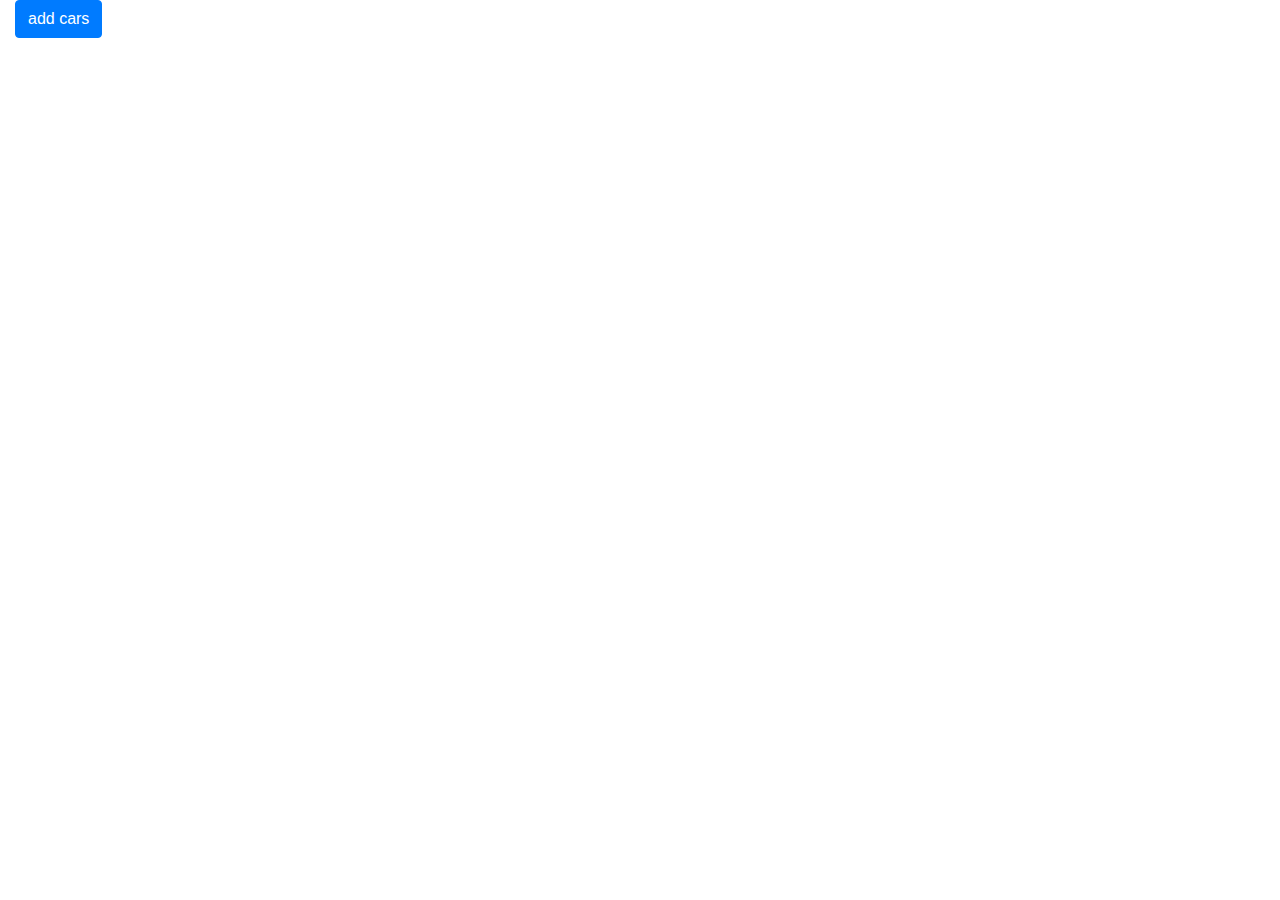
==== FrontEnd/assets/pages/CarManage.html @ 54dfabb5 "update" ====
<!DOCTYPE html>
<html lang="en">
<head>
    <meta charset="UTF-8">
    <title>Title</title>
    <link rel="stylesheet" href="../css/bootstrap.css">
    <script src="https://ajax.googleapis.com/ajax/libs/jquery/3.7.1/jquery.min.js"></script>
</head>
<body>
<div class="container-fluid">
    <button type="button" class="btn btn-primary" id="addCarBtn" data-toggle="modal" data-target="#carInertModel"> add cars</button>
</div><!--container-fluid-->


<div class="modal fade" tabindex="-1" id="carInertModel" role="dialog">
    <div class="modal-dialog modal-dialog-centered" role="document">
        <div class="modal-content">
            <div class="modal-header">
                <h5 class="modal-title">Registration Form </h5>
                <button type="button" class="close" data-dismiss="modal" aria-label="Close">
                    <span aria-hidden="true">&times;</span>
                </button>
            </div>
            <div class="modal-body">
                <!-- Modal Body -->
                <form id="regForm">
                    <div class="form-group">
                        <label for="nameInputTxt">Name</label>
                        <input type="text" class="form-control" id="nameInputTxt" placeholder="Insert Name">
                    </div>
                    <div class="form-group">
                    <label for="nameInputTxt">Brand</label>
                    <input type="text" class="form-control" id="brandInputTxt" placeholder="Insert Brand">
                    </div>
                    <div class="form-group">
                        <label for="nameInputTxt">Register Number</label>
                        <input type="text" class="form-control" id="RegNoInputTxt" placeholder="Insert Register Number">
                    </div>
                    <div class="form-group">
                        <label for="nameInputTxt">Rate</label>
                        <input type="text" class="form-control" id="rateInputTxt" placeholder="Insert Rate">
                    </div>
                    <div class="form-group">
                        <label for="nameInputTxt">Price Of Extra km</label>
                        <input type="text" class="form-control" id="priceExtraKmInputTxt" placeholder="Insert Price Of Extra km">
                    </div>
                    <div class="form-group">
                        <label for="nameInputTxt">Free Km For Day</label>
                        <input type="text" class="form-control" id="FreeKmInputTxt" placeholder="Insert Free Km For Day">
                    </div>
                    <div class="form-group">
                        <label for="nameInputTxt">Vehicle Type</label>
                        <input type="text" class="form-control" id="vehicleTypeInputTxt" placeholder="Insert Vehicle Type">
                    </div>
                    <div class="form-group">
                        <label for="nameInputTxt">Transmission Type</label>
                        <input type="text" class="form-control" id="transmissionInputTxt" placeholder="Insert Transmission Type">
                    </div>
                    <div class="form-group">
                        <label for="nameInputTxt">Number of Passenger</label>
                        <input type="text" class="form-control" id="noPassengerInputTxt" placeholder="Insert Number of Passenger">
                    </div>
                    <div class="form-group">
                        <label for="nameInputTxt">Colour</label>
                        <input type="text" class="form-control" id="colourInputTxt" placeholder="Insert Colour">
                    </div>
                    <div class="form-group">
                        <label for="nameInputTxt">Fuel Type</label>
                        <input type="text" class="form-control" id="fuelInputTxt" placeholder="Insert Fuel">
                    </div>
                    <button  id="carInertBtn" type="submit" class="btn btn-primary">Save</button>
                </form>
            </div>
            <div class="modal-footer">
                <p> </p>
            </div>
        </div>
    </div>
</div>
<!-- // Modal more content -->
<script>
    const BASE_URL = "http://localhost:8080/BackEnd_war";

    $("#carInertBtn").click(function (){
        var name=$("#nameInputTxt").val();
        var brand=$("#brandInputTxt").val();
        var regNo=$("#RegNoInputTxt").val();
        var rate=$("#rateInputTxt").val();
        var priceEDay=$("#priceExtraKmInputTxt").val();
        var freeKm=$("#FreeKmInputTxt").val();
        var type=$("#vehicleTypeInputTxt").val();
        var transmission=$("#transmissionInputTxt").val();
        var noPassenger=$("#noPassengerInputTxt").val();
        var colour=$("#colourInputTxt").val();
        var fuel=$("#fuelInputTxt").val();
        insertCar(name,brand,regNo,rate,priceEDay,freeKm,type,transmission,noPassenger,colour,fuel);
    });
    function insertCar(name,brand,regNo,rate,priceEDay,freeKm,type,transmission,noPassenger,colour,fuel){
        $.ajax({
            url:BASE_URL+"/car?name="+name+"&brand="+brand+"&type="+type+"&regNo="+regNo+"&priceExtraKm="+priceEDay+"&transmissonType="+transmission+"&rate="+rate+"&noOfPassenger="+noPassenger+"&fuel="+fuel+"&color="+colour+"&freeKmDay="+freeKm,
            method:'POST',
            success: function (resp) {
                alert(resp);
                let res=resp.state;
                if (res=="Ok"){
                    alert("Added");
                }
            },
            error: function (error) {
                alert("error");

            }
        });
    };

</script>


<script src="https://cdnjs.cloudflare.com/ajax/libs/popper.js/1.14.6/umd/popper.min.js" integrity="sha384-wHAiFfRlMFy6i5SRaxvfOCifBUQy1xHdJ/yoi7FRNXMRBu5WHdZYu1hA6ZOblgut" crossorigin="anonymous"></script>
<script src="https://stackpath.bootstrapcdn.com/bootstrap/4.3.1/js/bootstrap.min.js" integrity="sha384-JjSmVgyd0p3pXB1rRibZUAYoIIy6OrQ6VrjIEaFf/nJGzIxFDsf4x0xIM+B07jRM" crossorigin="anonymous"></script>
</body>
</html>
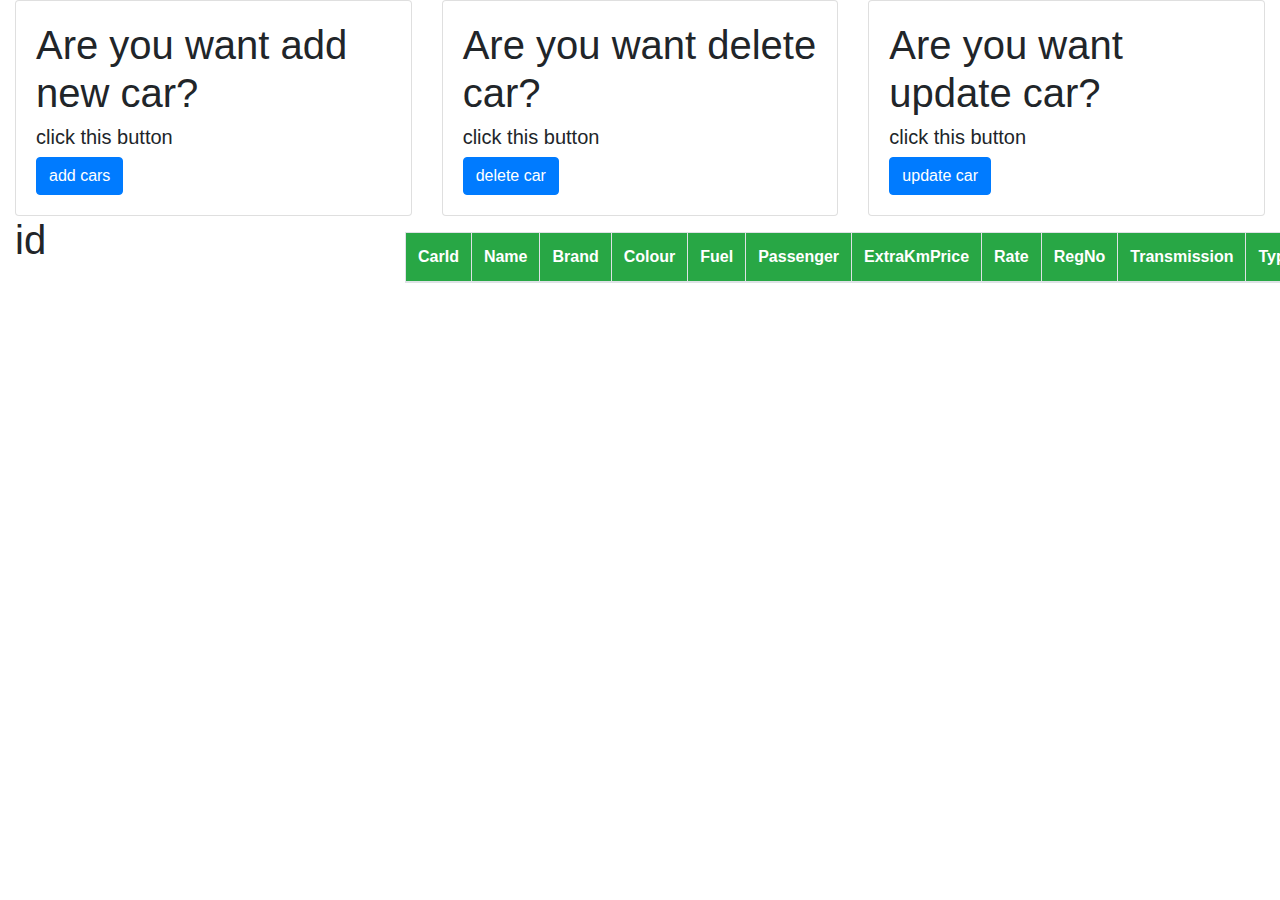
==== commit e31e5f26: "update" ====
--- a/FrontEnd/assets/pages/CarManage.html
+++ b/FrontEnd/assets/pages/CarManage.html
@@ -4,13 +4,97 @@
     <meta charset="UTF-8">
     <title>Title</title>
     <link rel="stylesheet" href="../css/bootstrap.css">
+    <link rel="stylesheet" href="../css/style.css">
     <script src="https://ajax.googleapis.com/ajax/libs/jquery/3.7.1/jquery.min.js"></script>
 </head>
-<body>
+<body class="body" onload="loadAllCars();">
 <div class="container-fluid">
-    <button type="button" class="btn btn-primary" id="addCarBtn" data-toggle="modal" data-target="#carInertModel"> add cars</button>
+    <div class="card-deck">
+        <div class="card">
+            <div class="card-body">
+                <h1>Are you want add new car?</h1>
+                <h5> click this button</h5>
+                <button type="button" class="btn btn-primary" id="addCarBtn" data-toggle="modal" data-target="#carInertModel"> add cars</button>
+            </div>
+        </div>
+
+        <div class="card">
+            <div class="card-body">
+                <h1>Are you want delete  car?</h1>
+                <h5> click this button</h5>
+                <button type="button" class="btn btn-primary" id="deleteCarBtn"  data-toggle="modal" data-target="#carDeletetModel"> delete car</button>
+            </div>
+        </div>
+
+        <div class="card">
+            <div class="card-body">
+                <h1>Are you want update  car?</h1>
+                <h5> click this button</h5>
+                <button type="button" class="btn btn-primary" id="updateCarBtn" > update car</button>
+            </div>
+        </div>
+    </div>
+
+    <div class="carManageFirstBox"id="carManageFirstBox">
+        <div class="leftBox" id="leftBox">
+
+            <h1 id="carId">id</h1>
+        </div><!--leftBox-->
+        <div class="rightBox" id="rightBox">
+            <div class="col-6 col-lg-6 mt-3">
+                <table class="table table-bordered table-hover" style="height: 500px" id="tbCarManage">
+                    <thead class="bg-success text-white">
+                    <tr>
+                        <th>CarId</th>
+                        <th>Name</th>
+                        <th>Brand</th>
+                        <th>Colour</th>
+                        <th>Fuel</th>
+                        <th>Passenger</th>
+                        <th>ExtraKmPrice</th>
+                        <th>Rate</th>
+                        <th>RegNo</th>
+                        <th>Transmission</th>
+                        <th>Type</th>
+                        <th>FreeKm</th>
+                    </tr>
+                    </thead>
+                    <tbody id="tblAllCar">
+
+                    </tbody>
+                </table>
+            </div>
+        </div><!--rightBox-->
+    </div><!--carManageFirstBox-->
+
 </div><!--container-fluid-->
 
+<div class="modal fade" tabindex="-1" id="carDeletetModel" role="dialog">
+    <div class="modal-dialog modal-dialog-centered" role="document">
+        <div class="modal-content">
+            <div class="modal-header">
+                <h5 class="modal-title">Delete Form </h5>
+                <button type="button" class="close" data-dismiss="modal" aria-label="Close">
+                    <span aria-hidden="true">&times;</span>
+                </button>
+            </div>
+            <div class="modal-body">
+                <!-- Modal Body -->
+                <form id="carDeleteForm">
+                    <div class="form-group">
+                        <label for="nameInputTxt">Name</label>
+                        <input type="text" class="form-control" id="idInputTxt" placeholder="Insert Id">
+                    </div>
+                    <button  id="carDeletebtn" type="submit" class="btn btn-primary">Delete</button>
+                </form>
+            </div>
+            <div class="modal-footer">
+                <p> </p>
+            </div>
+        </div>
+    </div>
+</div>
+<!-- // Modal more content -->
 
 <div class="modal fade" tabindex="-1" id="carInertModel" role="dialog">
     <div class="modal-dialog modal-dialog-centered" role="document">
@@ -111,7 +195,59 @@
 
             }
         });
+        loadAllCars();
     };
+    function loadAllCars(){
+        $("#tblAllCar").empty();
+        $.ajax({
+            url:BASE_URL+"/car",
+            method:"Get",
+            dataType: "json",
+            success: function (response) {
+                let cars = response.data;
+                for (let i in cars) {
+                    let car = cars[i];
+                        let carid=car.id;
+                        let name = car.name;
+                        let brand = car.brand;
+                        let colour = car.color;
+                        let fuel = car.fuel;
+                        let passe = car.noOfPassengers;
+                        let pek = car.priceExtraKm;
+                        let rate = car.rate;
+                        let reg = car.regNo;
+                        let transtype = car.transmissionType;
+                        let type = car.type;
+                        let freeKm = car.freeKmDay;
+                        let row = `<tr><td>${carid}</td><td>${name}</td><td>${brand}</td><td>${colour}</td><td>${fuel}</td><td>${passe}</td><td>${pek}</td><td>${rate}</td><td>${reg}</td><td>${transtype}</td><td>${type}</td><td>${freeKm}</td></tr>`;
+                        $("#tblAllCar").append(row);
+                }
+                selectRow();
+            },
+        })
+    }
+    let id;
+    function selectRow(){
+        $('#tblAllCar>tr').click(function () {
+            id = $(this).children().eq(0).text();
+            document.getElementById("carId").innerHTML=id;
+        })
+    }
+
+    $("#deleteCarBtn").click(function (){
+        
+        $.ajax({
+            url: BASE_URL + "/car?id="+id,
+            method: 'DELETE',
+            success: function (resp) {
+
+            },
+            error: function (error) {
+
+            }
+        });
+        loadAllCars();
+    })
 
 </script>
 
--- a/FrontEnd/assets/css/style.css
+++ b/FrontEnd/assets/css/style.css
@@ -0,0 +1,86 @@
+.firstbox{
+    position: relative;
+}
+
+.dd{
+    position: absolute;
+    top: 0px;
+    margin-top: 150px;
+    margin-left: 100px;
+}
+.dd h1{
+    margin: 25px;
+    margin-left: 0px;
+    font-weight: bold;
+}
+.sideTextBox{
+    position: absolute;
+    top: 0px;
+    margin-top: 150px;
+    margin-left: 850px;
+}
+#tb{
+    margin-left: 20px;
+}
+.requestBOx{
+
+}
+.requestBOx img{
+    margin-left: 100px;
+    margin-top: 0px;
+    position: relative;
+}
+.bInfo{
+    width: 300px;
+    position: absolute;
+    margin-left: 330px;
+    top: 290px;
+}
+.bReq{
+    width: 300px;
+}
+#canB{
+    margin-left: 50px;
+}
+#accB{
+    margin-left: 150px;
+}
+.checkOutSec{
+    position: relative;
+}
+#checkOutSecTxt{
+    margin-top: 20px;
+    width: 450px;
+    height: 50px;
+    margin-left: 300px;
+}
+#checkOutSecButton{
+    position: absolute;
+    top: 0px;
+    width: 70px;
+    height: 50px;
+    margin-left: 770px;
+}
+#RCidInputTxt{
+    width: 70px;
+    height: 50px;
+}
+
+.rcoBx{
+    border: #062c33 solid 2px;
+}
+.carManageFirstBox{
+    width: 1300px;
+    position: relative;
+}
+.leftBox{
+    width: 500px;
+    height: 500px;
+}
+.rightBox{
+    position: absolute;
+    width: 800px;
+    height: 500px;
+    top: 0px;
+    margin-left: 375px;
+}
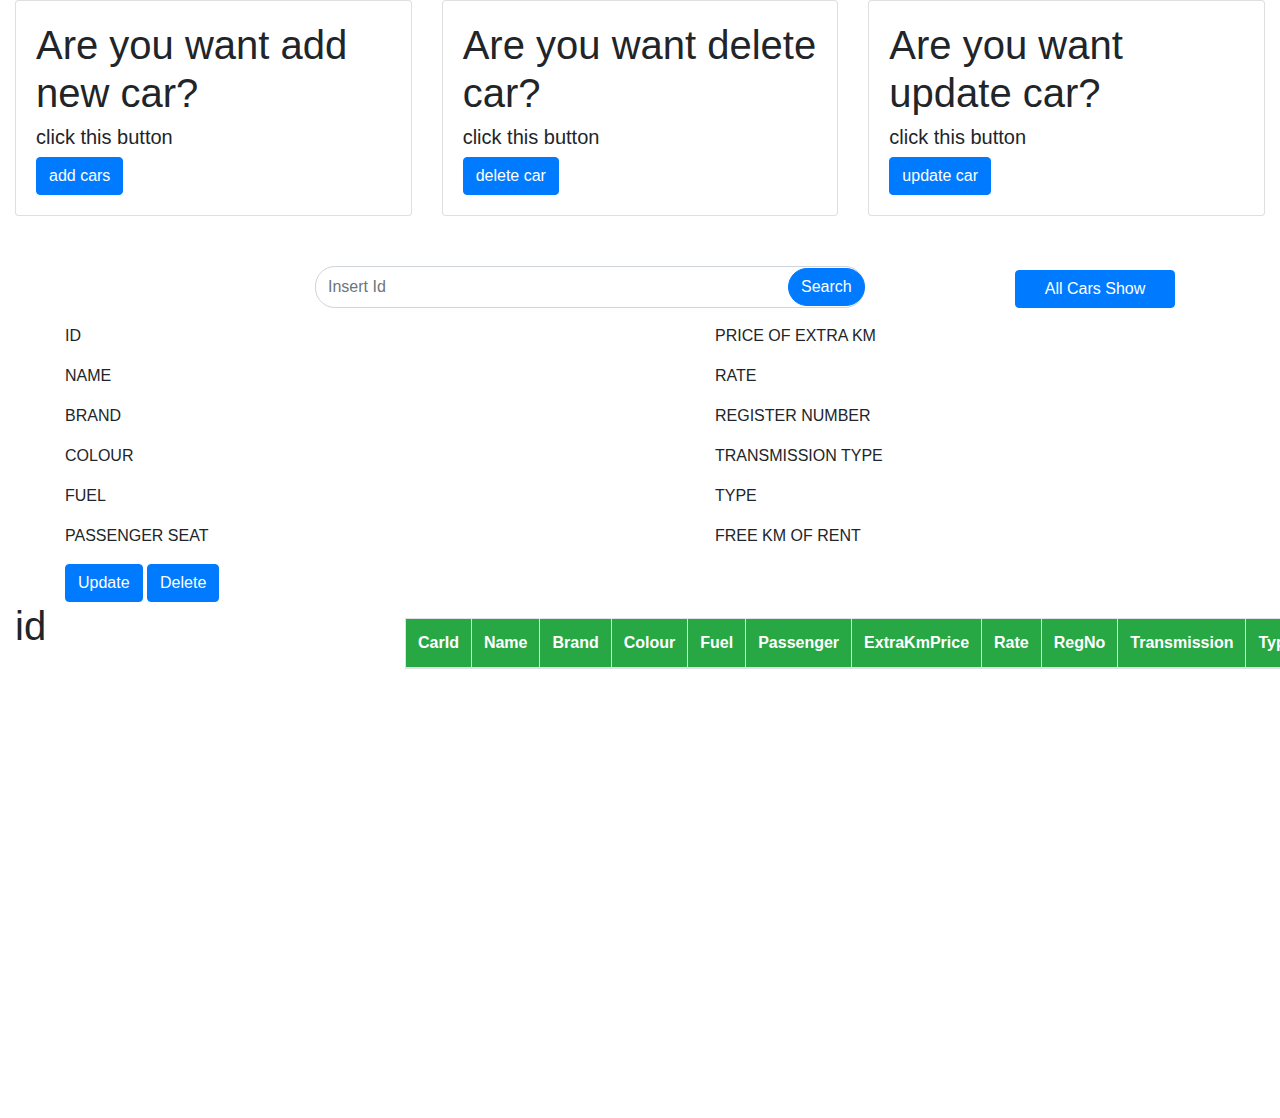
==== commit e6535ccb: "update" ====
--- a/FrontEnd/assets/pages/CarManage.html
+++ b/FrontEnd/assets/pages/CarManage.html
@@ -32,6 +32,50 @@
                 <h5> click this button</h5>
                 <button type="button" class="btn btn-primary" id="updateCarBtn" > update car</button>
             </div>
+        </div>
+    </div>
+
+    <div class="carSearchingArea">
+        <button type="button" class="btn btn-primary" id="getAllBtn" data-toggle="modal" data-target="#testMode" >All Cars Show</button>
+        <div class="form-group">
+        <input type="text" class="form-control" id="searchIdTxt" placeholder="Insert Id">
+        </div>
+        <div class="searchBtn">
+            <button type="button" class="btn btn-primary" id="searchCarBtn" >Search</button>
+        </div>
+        <div class="resultArea">
+            <div class="reFirstBox">
+             <label >ID</label>
+            <h6 id="txtCarID"></h6>
+                <label >NAME</label>
+                <h6 id="txtCarName"></h6>
+                <label >BRAND</label>
+                <h6 id="txtCarBrand"></h6>
+                <label >COLOUR</label>
+                <h6 id="txtCarColour"></h6>
+                <label >FUEL</label>
+                <h6 id="txtCarFuel"></h6>
+                <label >PASSENGER SEAT</label>
+                <h6 id="txtCarPassengerSeat"></h6>
+            </div>
+            <div class="reSecondBox">
+                <label >PRICE OF EXTRA KM</label>
+                <h6 id="txtCarPoek"></h6>
+                <label >RATE</label>
+                <h6 id="txtCarRate"></h6>
+                <label >REGISTER NUMBER</label>
+                <h6 id="txtCarReg"></h6>
+                <label >TRANSMISSION TYPE</label>
+                <h6 id="txtCarTrans"></h6>
+                <label >TYPE</label>
+                <h6 id="txtCarType"></h6>
+                <label >FREE KM OF RENT</label>
+                <h6 id="txtCarFkor"></h6>
+            </div>
+        </div>
+        <div class="btnBox">
+            <button type="button" class="btn btn-primary" id="carUpdateBtn" >Update</button>
+            <button type="button" class="btn btn-primary" id="DeleteBTN" data-toggle="modal" data-target="#carDeletetModel" >Delete</button>
         </div>
     </div>
 
@@ -69,11 +113,55 @@
 
 </div><!--container-fluid-->
 
+
+<div class="modal fade" tabindex="-1" id="testMode" role="dialog">
+    <div class="modal-dialog modal-dialog-centered" role="document">
+        <div class="modal-content">
+            <div class="modal-header">
+                <h5 class="modal-title">Are You Sure! </h5>
+                <button type="button" class="close" data-dismiss="modal" aria-label="Close">
+                    <span aria-hidden="true">&times;</span>
+                </button>
+            </div>
+            <div class="modal-body">
+                <!-- Modal Body -->
+                <div class="col-6 col-lg-6 mt-3">
+                    <table class="table table-bordered table-hover" style="height: 500px" id="testtbCarManage">
+                        <thead class="bg-success text-white">
+                        <tr>
+                            <th>CarId</th>
+                            <th>Name</th>
+                            <th>Brand</th>
+                            <th>Colour</th>
+                            <th>Fuel</th>
+                            <th>Passenger</th>
+                            <th>ExtraKmPrice</th>
+                            <th>Rate</th>
+                            <th>RegNo</th>
+                            <th>Transmission</th>
+                            <th>Type</th>
+                            <th>FreeKm</th>
+                        </tr>
+                        </thead>
+                        <tbody id="testtblAllCar">
+
+                        </tbody>
+                    </table>
+                </div>
+            </div>
+            <div class="modal-footer">
+                <p> </p>
+            </div>
+        </div>
+    </div>
+</div>
+<!-- // Modal more content -->
+
 <div class="modal fade" tabindex="-1" id="carDeletetModel" role="dialog">
     <div class="modal-dialog modal-dialog-centered" role="document">
         <div class="modal-content">
             <div class="modal-header">
-                <h5 class="modal-title">Delete Form </h5>
+                <h5 class="modal-title">Are You Sure! </h5>
                 <button type="button" class="close" data-dismiss="modal" aria-label="Close">
                     <span aria-hidden="true">&times;</span>
                 </button>
@@ -81,10 +169,6 @@
             <div class="modal-body">
                 <!-- Modal Body -->
                 <form id="carDeleteForm">
-                    <div class="form-group">
-                        <label for="nameInputTxt">Name</label>
-                        <input type="text" class="form-control" id="idInputTxt" placeholder="Insert Id">
-                    </div>
                     <button  id="carDeletebtn" type="submit" class="btn btn-primary">Delete</button>
                 </form>
             </div>
@@ -163,6 +247,7 @@
 </div>
 <!-- // Modal more content -->
 <script>
+    let searchCarID;
     const BASE_URL = "http://localhost:8080/BackEnd_war";
 
     $("#carInertBtn").click(function (){
@@ -235,20 +320,60 @@
     }
 
     $("#deleteCarBtn").click(function (){
-        
         $.ajax({
-            url: BASE_URL + "/car?id="+id,
+            url: BASE_URL + "/car?id="+searchCarID,
             method: 'DELETE',
             success: function (resp) {
-
             },
             error: function (error) {
-
             }
         });
         loadAllCars();
     })
 
+
+
+    $("#searchCarBtn").click(function (){
+         searchCarID=$("#searchIdTxt").val()
+        SearchCar(searchCarID);
+    })
+    function SearchCar(searchCarID){
+        $.ajax({
+            url: BASE_URL + "/car?id="+searchCarID,
+            method: 'GET',
+            success: function (resp) {
+                let car=resp.data;
+                let carid=car.id;
+                let name = car.name;
+                let brand = car.brand;
+                let colour = car.color;
+                let fuel = car.fuel;
+                let passe = car.noOfPassengers;
+                let pek = car.priceExtraKm;
+                let rate = car.rate;
+                let reg = car.regNo;
+                let transtype = car.transmissionType;
+                let type = car.type;
+                let freeKm = car.freeKmDay;
+                document.getElementById("txtCarID").innerHTML=carid;
+                document.getElementById("txtCarName").innerHTML=name;
+                document.getElementById("txtCarBrand").innerHTML=brand;
+                document.getElementById("txtCarColour").innerHTML=colour;
+                document.getElementById("txtCarFuel").innerHTML=fuel;
+                document.getElementById("txtCarPassengerSeat").innerHTML=passe;
+                document.getElementById("txtCarPoek").innerHTML=pek;
+                document.getElementById("txtCarRate").innerHTML=rate;
+                document.getElementById("txtCarReg").innerHTML=reg;
+                document.getElementById("txtCarTrans").innerHTML=transtype;
+                document.getElementById("txtCarType").innerHTML=type;
+                document.getElementById("txtCarFkor").innerHTML=freeKm;
+            },
+            error: function (error) {
+
+            }
+        })
+    }
+
 </script>
 
 
--- a/FrontEnd/assets/css/style.css
+++ b/FrontEnd/assets/css/style.css
@@ -84,3 +84,35 @@
     top: 0px;
     margin-left: 375px;
 }
+ #searchIdTxt{
+   width: 550px;
+     height: 42px;
+     border-radius: 20px;
+     margin-left: 250px;
+}
+ #searchCarBtn{
+     position: absolute;
+     margin-left: 723px;
+     top: 268px;
+     border-radius: 40px;
+ }
+ .carSearchingArea{
+     margin-left: 50px;
+     margin-top: 50px;
+ }
+.resultArea{
+    position: relative;
+}
+.reFirstBox{
+}
+.reSecondBox{
+    position: absolute;
+    margin-left: 650px;
+    top: 0px;
+}
+#getAllBtn{
+    position: absolute;
+    margin-left: 950px;
+    top: 270px;
+    width: 160px;
+}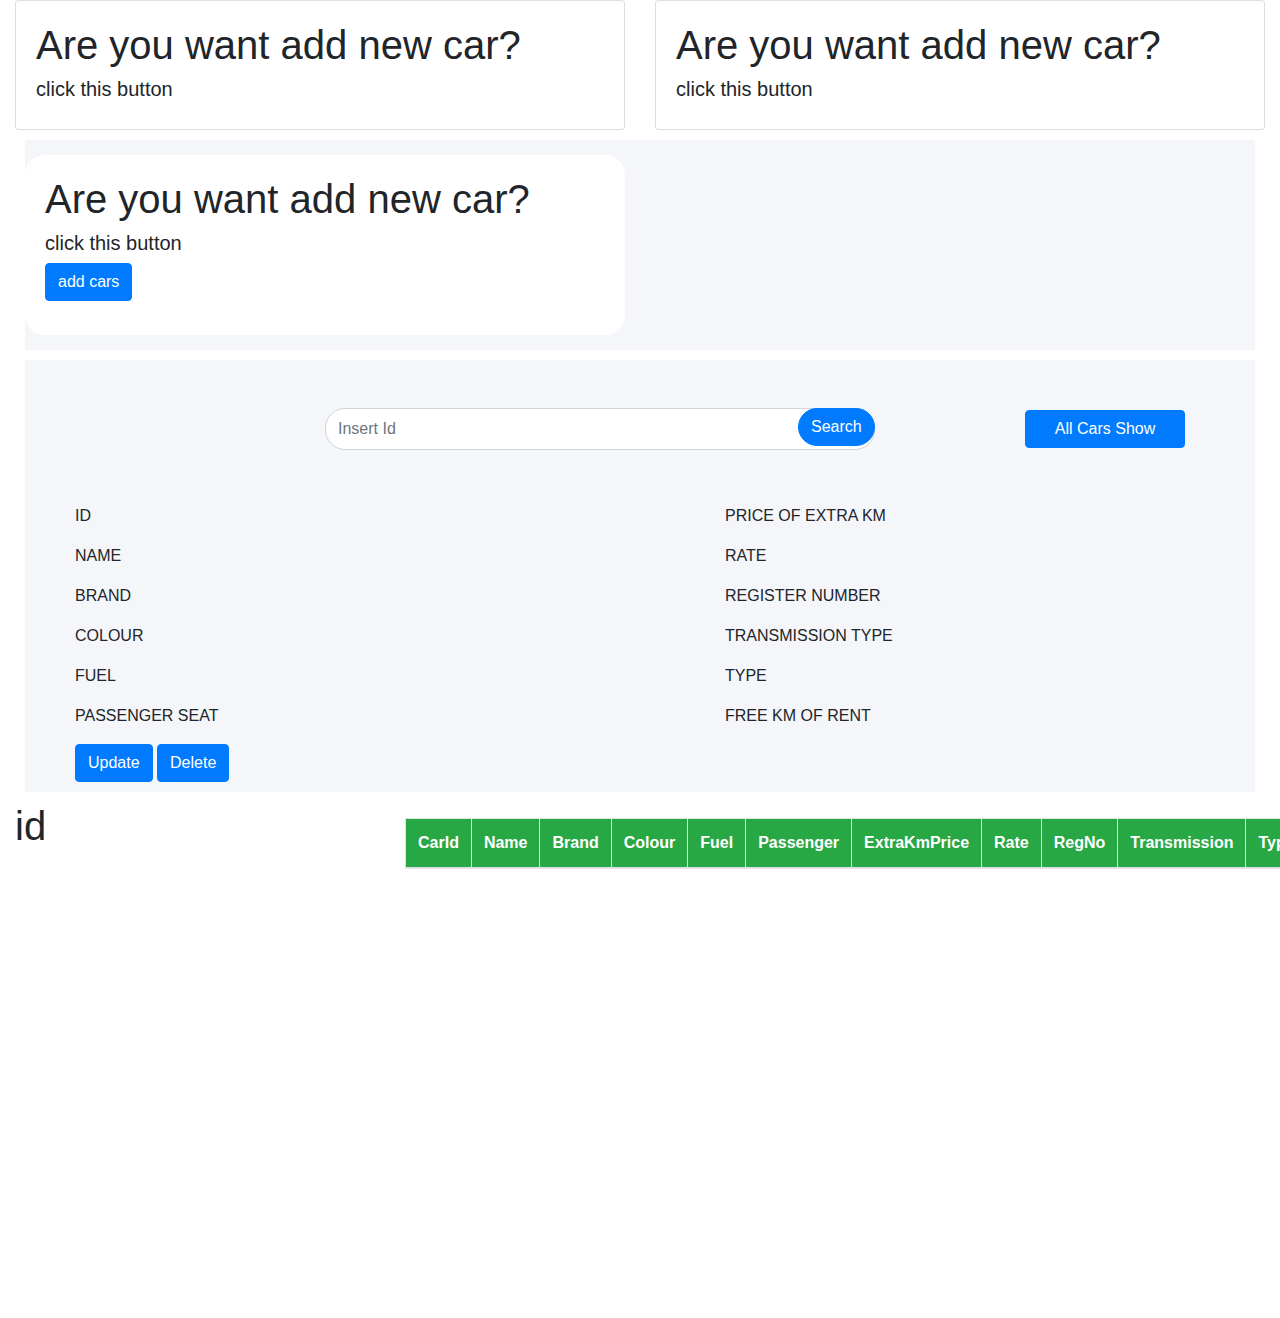
==== commit 1031c244: "update" ====
--- a/FrontEnd/assets/pages/CarManage.html
+++ b/FrontEnd/assets/pages/CarManage.html
@@ -9,8 +9,29 @@
 </head>
 <body class="body" onload="loadAllCars();">
 <div class="container-fluid">
+
+    <div class="sectionFirst">
+        <div class="card-deck">
+            <div class="card">
+                <div class="card-body">
+                    <h1>Are you want add new car?</h1>
+                    <h5> click this button</h5>
+
+                </div>
+            </div>
+            <div class="card">
+                <div class="card-body">
+                    <h1>Are you want add new car?</h1>
+                    <h5> click this button</h5>
+                </div>
+            </div>
+
+        </div>
+    </div><!--sectionFirst-->
+
+    <div class="sectionOne">
     <div class="card-deck">
-        <div class="card">
+        <div class="cardBox">
             <div class="card-body">
                 <h1>Are you want add new car?</h1>
                 <h5> click this button</h5>
@@ -18,11 +39,10 @@
             </div>
         </div>
 
-        <div class="card">
+        <!--<div class="card">
             <div class="card-body">
                 <h1>Are you want delete  car?</h1>
                 <h5> click this button</h5>
-                <button type="button" class="btn btn-primary" id="deleteCarBtn"  data-toggle="modal" data-target="#carDeletetModel"> delete car</button>
             </div>
         </div>
 
@@ -30,11 +50,12 @@
             <div class="card-body">
                 <h1>Are you want update  car?</h1>
                 <h5> click this button</h5>
-                <button type="button" class="btn btn-primary" id="updateCarBtn" > update car</button>
-            </div>
-        </div>
-    </div>
-
+            </div>
+        </div>-->
+    </div><!--cards-->
+    </div><!--sectionOne-->
+
+    <div class="sectionTwo">
     <div class="carSearchingArea">
         <button type="button" class="btn btn-primary" id="getAllBtn" data-toggle="modal" data-target="#testMode" >All Cars Show</button>
         <div class="form-group">
@@ -74,10 +95,11 @@
             </div>
         </div>
         <div class="btnBox">
-            <button type="button" class="btn btn-primary" id="carUpdateBtn" >Update</button>
+            <button type="button" class="btn btn-primary" id="carUpdateBtn" data-toggle="modal" data-target="#carUpdateModel" >Update</button>
             <button type="button" class="btn btn-primary" id="DeleteBTN" data-toggle="modal" data-target="#carDeletetModel" >Delete</button>
         </div>
-    </div>
+    </div><!--carSearchingArea-->
+    </div><!--sectionTwo-->
 
     <div class="carManageFirstBox"id="carManageFirstBox">
         <div class="leftBox" id="leftBox">
@@ -110,7 +132,6 @@
             </div>
         </div><!--rightBox-->
     </div><!--carManageFirstBox-->
-
 </div><!--container-fluid-->
 
 
@@ -162,12 +183,15 @@
         <div class="modal-content">
             <div class="modal-header">
                 <h5 class="modal-title">Are You Sure! </h5>
+
                 <button type="button" class="close" data-dismiss="modal" aria-label="Close">
                     <span aria-hidden="true">&times;</span>
                 </button>
             </div>
             <div class="modal-body">
                 <!-- Modal Body -->
+                <h6 id="deleteCarID"></h6>
+
                 <form id="carDeleteForm">
                     <button  id="carDeletebtn" type="submit" class="btn btn-primary">Delete</button>
                 </form>
@@ -179,6 +203,75 @@
     </div>
 </div>
 <!-- // Modal more content -->
+
+
+<!-- // Modal Update content -->
+<div class="modal fade" tabindex="-1" id="carUpdateModel" role="dialog">
+    <div class="modal-dialog modal-dialog-centered" role="document">
+        <div class="modal-content">
+            <div class="modal-header">
+                <h5 class="modal-title">Update Form </h5>
+                <button type="button" class="close" data-dismiss="modal" aria-label="Close">
+                    <span aria-hidden="true">&times;</span>
+                </button>
+            </div>
+            <div class="modal-body">
+                <!-- Modal Body -->
+                <form id="carUpdateForm">
+                    <h3 id="carUpdateFormID">Car Id</h3>
+                    <div class="form-group">
+                        <label for="nameInputTxt">Name</label>
+                        <input type="text" class="form-control" id="nameUpdateTxt" placeholder="Insert Name">
+                    </div>
+                    <div class="form-group">
+                        <label for="nameInputTxt">Brand</label>
+                        <input type="text" class="form-control" id="brandUpdateTxt" placeholder="Insert Brand">
+                    </div>
+                    <div class="form-group">
+                        <label for="nameInputTxt">Register Number</label>
+                        <input type="text" class="form-control" id="RegNoUpdateTxt" placeholder="Insert Register Number">
+                    </div>
+                    <div class="form-group">
+                        <label for="nameInputTxt">Rate</label>
+                        <input type="text" class="form-control" id="rateUpdateTxt" placeholder="Insert Rate">
+                    </div>
+                    <div class="form-group">
+                        <label for="nameInputTxt">Price Of Extra km</label>
+                        <input type="text" class="form-control" id="priceExtraKmUpdateTxt" placeholder="Insert Price Of Extra km">
+                    </div>
+                    <div class="form-group">
+                        <label for="nameInputTxt">Free Km For Day</label>
+                        <input type="text" class="form-control" id="FreeKmUpdateTxt" placeholder="Insert Free Km For Day">
+                    </div>
+                    <div class="form-group">
+                        <label for="nameInputTxt">Vehicle Type</label>
+                        <input type="text" class="form-control" id="vehicleTypeUpdateTxt" placeholder="Insert Vehicle Type">
+                    </div>
+                    <div class="form-group">
+                        <label for="nameInputTxt">Transmission Type</label>
+                        <input type="text" class="form-control" id="transmissionUpdateTxt" placeholder="Insert Transmission Type">
+                    </div>
+                    <div class="form-group">
+                        <label for="nameInputTxt">Number of Passenger</label>
+                        <input type="text" class="form-control" id="noPassengerUpdateTxt" placeholder="Insert Number of Passenger">
+                    </div>
+                    <div class="form-group">
+                        <label for="nameInputTxt">Colour</label>
+                        <input type="text" class="form-control" id="colourUpdateTxt" placeholder="Insert Colour">
+                    </div>
+                    <div class="form-group">
+                        <label for="nameInputTxt">Fuel Type</label>
+                        <input type="text" class="form-control" id="fuelUpdateTxt" placeholder="Insert Fuel">
+                    </div>
+                    <button  id="carFinalUpdateBtn" type="submit" class="btn btn-primary">Save</button>
+                </form>
+            </div>
+            <div class="modal-footer">
+                <p> </p>
+            </div>
+        </div>
+    </div>
+</div><!-- // Modal Update content -->
 
 <div class="modal fade" tabindex="-1" id="carInertModel" role="dialog">
     <div class="modal-dialog modal-dialog-centered" role="document">
@@ -249,6 +342,65 @@
 <script>
     let searchCarID;
     const BASE_URL = "http://localhost:8080/BackEnd_war";
+
+    $("#DeleteBTN").click(function (){
+        document.getElementById("deleteCarID").innerHTML = searchCarID;
+    })
+
+    $("#carFinalUpdateBtn").click(function (){
+
+        var id=document.getElementById("carUpdateFormID").innerHTML;
+        var names=$("#nameUpdateTxt").val()
+        var brand=$("#brandUpdateTxt").val()
+        var colour=$("#colourUpdateTxt").val()
+        var fuel=$("#fuelUpdateTxt").val()
+        var nOPS=$("#noPassengerUpdateTxt").val()
+        var pOEK=$("#priceExtraKmUpdateTxt").val()
+        var rate=$("#rateUpdateTxt").val()
+        var regNo=$("#RegNoUpdateTxt").val()
+        var tranT=$("#transmissionUpdateTxt").val()
+        var type=$("#vehicleTypeUpdateTxt").val()
+        var freeKm=$("#FreeKmUpdateTxt").val()
+
+        carInfoUpdate(id,names,brand,colour,fuel,nOPS,pOEK,rate,regNo,tranT,type,freeKm);
+    })
+    function carInfoUpdate(id,names,brand,colour,fuel,nOPS,pOEK,rate,regNo,tranT,type,freeKm){
+        alert("carInfoUpdate")
+        $.ajax({
+            url:BASE_URL+"/car?id="+id+"&name="+names+"&brand="+brand+"&type="+type+"&regNo="+regNo+"&priceExtraKm="+pOEK+"&transmissonType="+tranT+"&rate="+rate+"&noOfPassenger="+nOPS+"&fuel="+fuel+"&color="+colour+"&freeKmDay="+freeKm,
+            method:'PUT',
+            success: function (resp) {
+                alert(resp);
+                let res=resp.state;
+                if (res=="Ok"){
+                    alert("Updated");
+                }
+            },
+            error: function (error) {
+                alert("error");
+
+            }
+        });
+    }
+
+    $("#carUpdateBtn").click(function (){
+        if (searchCarID==null){
+            alert("Please First Of All Search The Car ");
+        }else {
+            document.getElementById("carUpdateFormID").innerHTML = searchCarID;
+            var name=$("#nameUpdateTxt").val(document.getElementById("txtCarName").innerHTML);
+            var brand=$("#brandUpdateTxt").val( document.getElementById("txtCarBrand").innerHTML);
+            var colour=$("#colourUpdateTxt").val( document.getElementById("txtCarColour").innerHTML);
+            var fuel=$("#fuelUpdateTxt").val( document.getElementById("txtCarFuel").innerHTML);
+            var nOPS=$("#noPassengerUpdateTxt").val( document.getElementById("txtCarPassengerSeat").innerHTML);
+            var pOEK=$("#priceExtraKmUpdateTxt").val( document.getElementById("txtCarPoek").innerHTML);
+            var rate=$("#rateUpdateTxt").val(document.getElementById("txtCarRate").innerHTML);
+            var regNo=$("#RegNoUpdateTxt").val(document.getElementById("txtCarReg").innerHTML);
+            var TranT=$("#transmissionUpdateTxt").val(document.getElementById("txtCarTrans").innerHTML);
+            var type=$("#vehicleTypeUpdateTxt").val(document.getElementById("txtCarType").innerHTML);
+            var FreeKm=$("#FreeKmUpdateTxt").val(document.getElementById("txtCarFkor").innerHTML);
+        }
+    });
 
     $("#carInertBtn").click(function (){
         var name=$("#nameInputTxt").val();
@@ -319,9 +471,10 @@
         })
     }
 
-    $("#deleteCarBtn").click(function (){
+    $("#carDeletebtn").click(function (){
+        var id= document.getElementById("deleteCarID").innerHTML;
         $.ajax({
-            url: BASE_URL + "/car?id="+searchCarID,
+            url: BASE_URL+"/car?id="+id,
             method: 'DELETE',
             success: function (resp) {
             },
--- a/FrontEnd/assets/css/style.css
+++ b/FrontEnd/assets/css/style.css
@@ -85,20 +85,22 @@
     margin-left: 375px;
 }
  #searchIdTxt{
+     margin: 10px;
    width: 550px;
      height: 42px;
      border-radius: 20px;
      margin-left: 250px;
+
 }
  #searchCarBtn{
-     position: absolute;
+     position: relative;
      margin-left: 723px;
-     top: 268px;
+     top: -58px;
      border-radius: 40px;
  }
  .carSearchingArea{
      margin-left: 50px;
-     margin-top: 50px;
+
  }
 .resultArea{
     position: relative;
@@ -111,8 +113,57 @@
     top: 0px;
 }
 #getAllBtn{
-    position: absolute;
+    position: relative;
     margin-left: 950px;
-    top: 270px;
+    top: 50px;
     width: 160px;
+}
+.sectionTwo{
+    margin: 10px;
+    background-color: #f5f6fa;
+
+}
+.sectionOne{
+    margin: 10px;
+    background-color: #f5f6fa;
+}
+#DeleteBTN {
+    margin-bottom: 10px;
+}
+#carUpdateBtn{
+    margin-bottom: 10px;
+}
+
+.cardBox{
+    background-color: white;
+    height: 180px;
+    margin: 15px;
+    width: 600px;
+    border-radius: 20px;
+}
+
+.DriverAddBox{
+    width: 600px;
+    height: 150px;
+    border: solid 1px black;
+    background-color: #f5f6fa;
+}
+.DriverThirdBox{
+    border: solid 1px black;
+    background-color: #f5f6fa;
+    margin-top: 20px;
+    margin-bottom: 20px;
+}
+#driverSearchIdTxt{
+    margin: 10px;
+    width: 550px;
+    height: 42px;
+    border-radius: 20px;
+    margin-left: 250px;
+}
+#driverSearchBtn{
+    position: relative;
+    margin-left: 723px;
+    top: -58px;
+    border-radius: 40px;
 }